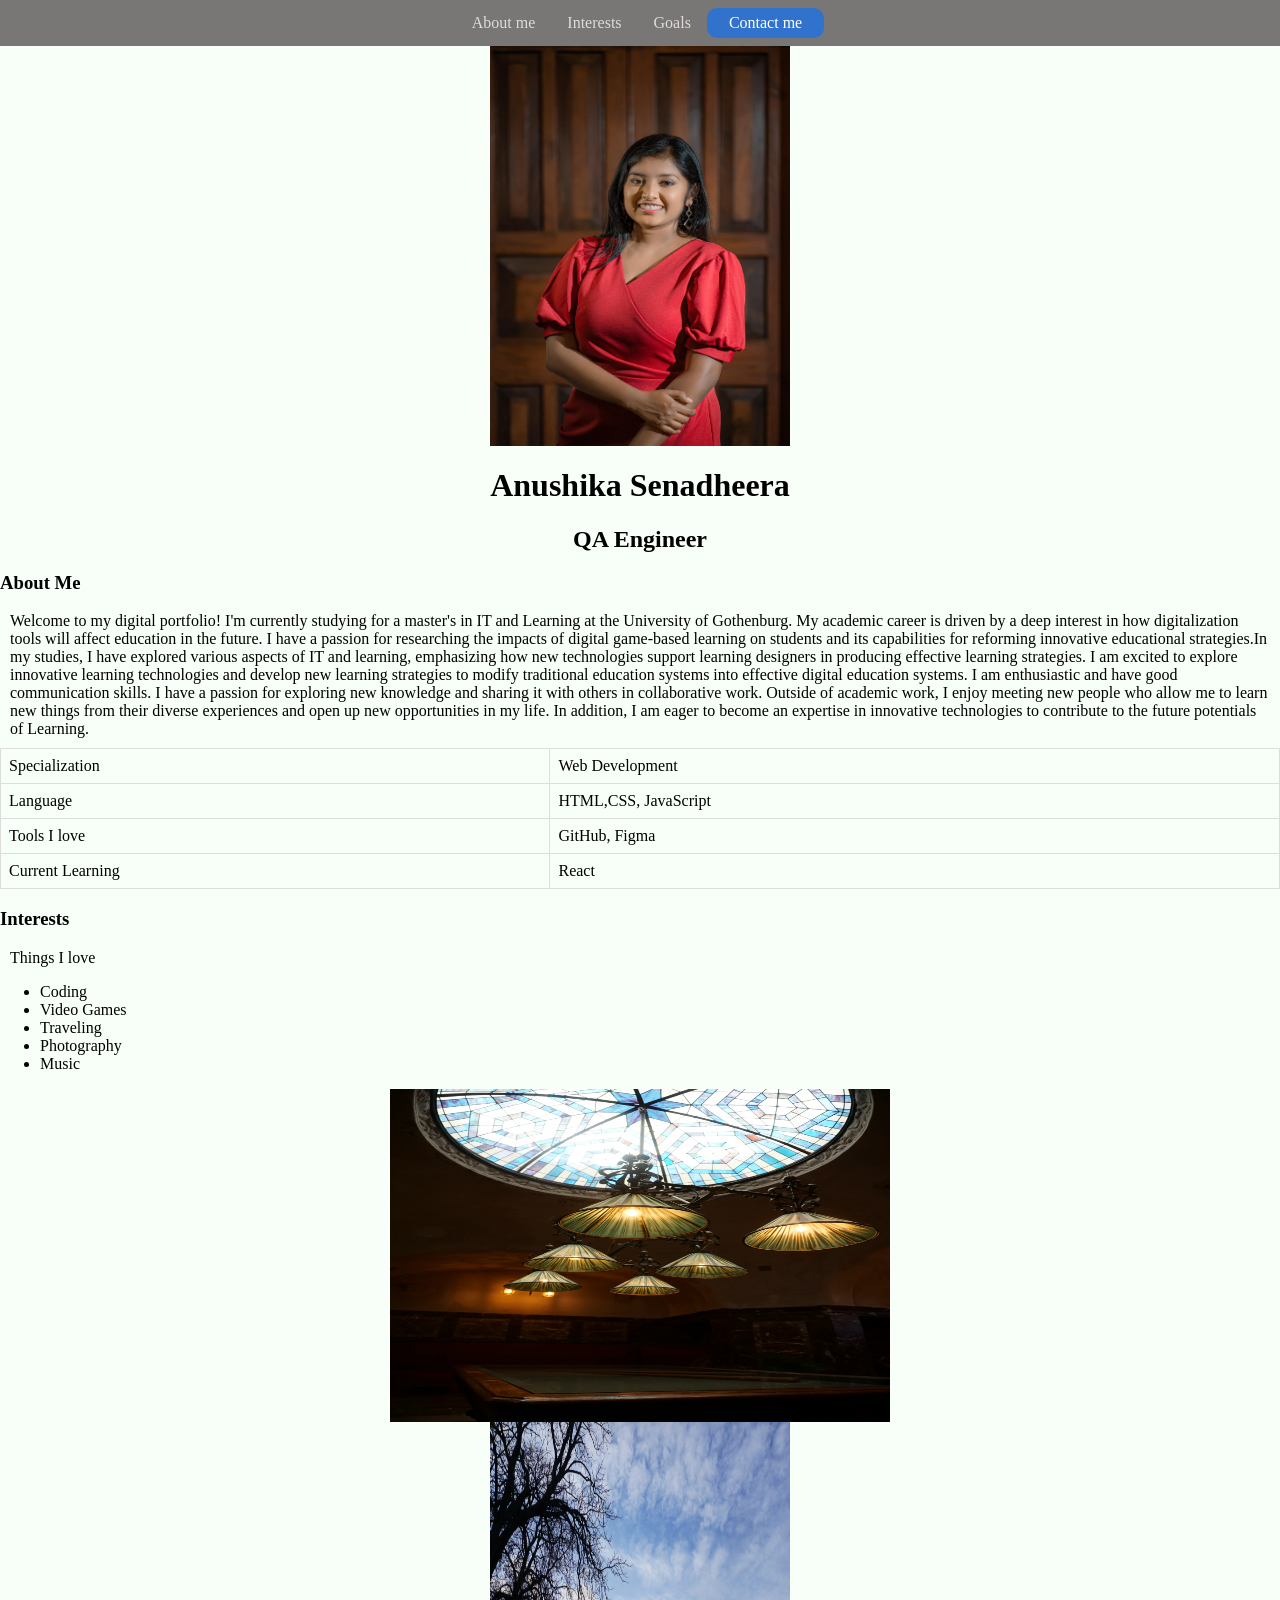
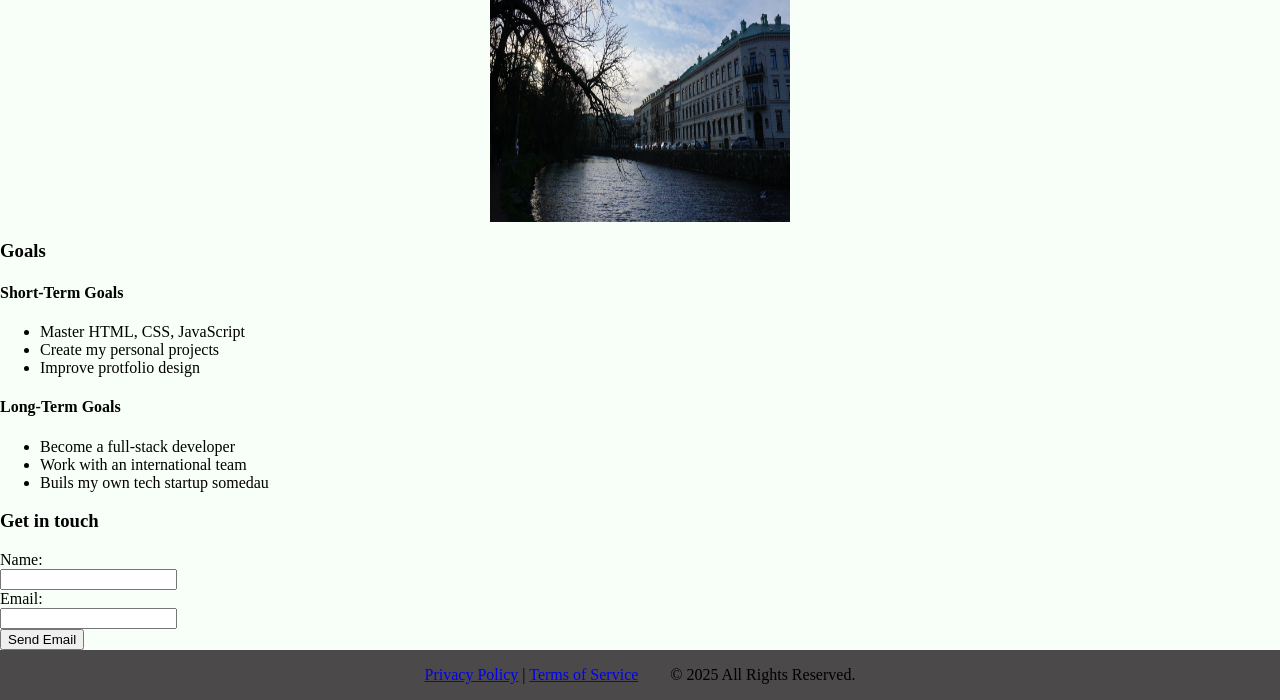
==== index.html @ 40f526b2 "Initial project setup" ====
<!DOCTYPE html>
<html lang="en">
<head>
    <meta charset="UTF-8">
    <meta name="viewport" content="width=device-width, initial-scale=1.0">
    <title>Digital Portfolio</title>
    <link rel="stylesheet" href="styles.css">


</head>

<body>

<ul class="navbar">
  <li><a href="#aboutme">About me</a></li>
  <li><a href="#interest">Interests</a></li>
  <li><a href="#goals">Goals</a></li>
  <li><a class="contact-btn" target="_blank" href="https://www.linkedin.com/feed/">Contact me</a></li>
</ul>


<img src="assets/IMG_3081.JPG" alt="A portrait of me standing in a art gallery"width="300"
height="400">

<h1>Anushika Senadheera</h1>
<h2>QA Engineer</h2>
<h3 id="aboutme">About Me</h3>
<p> Welcome to my digital portfolio! I'm currently studying for a master's in IT and Learning at the University of Gothenburg. My academic career is driven by a deep interest in how digitalization tools will affect education in the future. I have a passion for researching the impacts of digital game-based learning on students and its capabilities for reforming innovative educational strategies.In my studies, I have explored various aspects of IT and learning, emphasizing how new technologies support learning designers in producing effective learning strategies. I am excited to explore innovative learning technologies and develop new learning strategies to modify traditional education systems into effective digital education systems. I am enthusiastic and have good communication skills. I have a passion for exploring new knowledge and sharing it with others in collaborative work. Outside of academic work, I enjoy meeting new people who allow me to learn new things from their diverse experiences and open up new opportunities in my life.  In addition, I am eager to become an expertise in innovative technologies to contribute to the future potentials of Learning.</p>

<table>
  <tr>
    <td>Specialization</td>
    <td>Web Development</td>
  </tr>
  <tr>
    <td>Language</td>
    <td>HTML,CSS, JavaScript</td>
  </tr>
  <tr>
    <td>Tools I love</td>
    <td>GitHub, Figma</td>
  </tr>
  <tr>
    <td>Current Learning</td>
    <td>React</td>
  </tr>
  
  </table>

<h3 id="interest">Interests</h3>
<p>Things I love</p>


<ul>
    <li>Coding</li>
    <li>Video Games</li>
    <li>Traveling</li>
    <li>Photography</li>
    <li>Music</li>
</ul>

<img src="assets/DSC02137.JPG" alt="Photography of interior design of old castle in Gothenburg" width="500" height="333">
<img src="assets/DSC02173.JPG" alt="Sunset photography of Gothenburg city" width="300"
height="400">


<h3 id="goals">Goals</h3>
<h4>Short-Term Goals</h4>
<ul>
    <li>Master HTML, CSS, JavaScript</li>
    <li>Create my personal projects</li>
    <li>Improve protfolio design</li>
</ul>
<h4>Long-Term Goals</h4>
<ul>
    <li>Become a full-stack developer</li>
    <li>Work with an international team</li>
    <li>Buils my own tech startup somedau</li>
</ul>


<h3>Get in touch</h3>
<form action="mailto:chathupani1996@gmail.com">
    <label for="name">Name:</label><br>
    <input type="text" id="name" name="name"><br>

    <label for="email">Email:</label><br>
    <input type="email" id="email" name="email"><br>

    <input type="submit" value="Send Email">
</form>   

<footer>
    <div>
        <a href="#">Privacy Policy</a> | 
        <a href="#">Terms of Service</a>
    </div>
    <div>
        <span>© 2025 All Rights Reserved.</span>
    </div>

   


</footer>

</body>
</html>
---- styles.css ----
body {
  margin: 0;
  padding: 0;
  background-color:rgb(248, 255, 248);
}

h1 {text-align: center;}
h2 {text-align: center;}
h3 {text-align: left;}

h2, p {
  margin: 10px;
}

ul.navbar {
  list-style-type: none;
  margin: 0;
  padding: 0;
  background-color: #797676;
  display: flex;
  justify-content: center;
}

ul.navbar li {
    display: flex;
    align-items: center;
}

ul.navbar li a {
  display: block;
  color: rgb(225, 218, 218);
  padding: 14px 16px;
  text-decoration: none;
}

ul.navbar li a:hover {
  background-color: #4b4949;
}

ul.navbar li .contact-btn:link, ul.navbar li .contact-btn:visited {
  
  background-color: rgb(49, 114, 205);
  color: white;
  border: 2px solid rgb(49, 114, 205);
  padding: 4px 20px;
  border-radius: 10px;
  text-align: center;
  text-decoration: none;
  display: inline-block;
}

ul.navbar li .contact-btn:hover,ul.navbar li .contact-btn:active {
  background-color: white;
  color: black;
}


img {
  display: block;
  margin: auto;
}

table {
  border-collapse: collapse;
  width: 100%;
}

td, th {
  border: 1px solid #dddddd;
  text-align: left;
  padding: 8px;
}

footer {
    display: flex;
    background-color: #4b4949;
    padding-top: 1rem;
    padding-bottom: 1rem;
    padding-left: 4rem;
    padding-right: 4rem;
    /* /* align-items: center; */
    align-self: center; 
    justify-content: center;
    gap: 2rem;
}
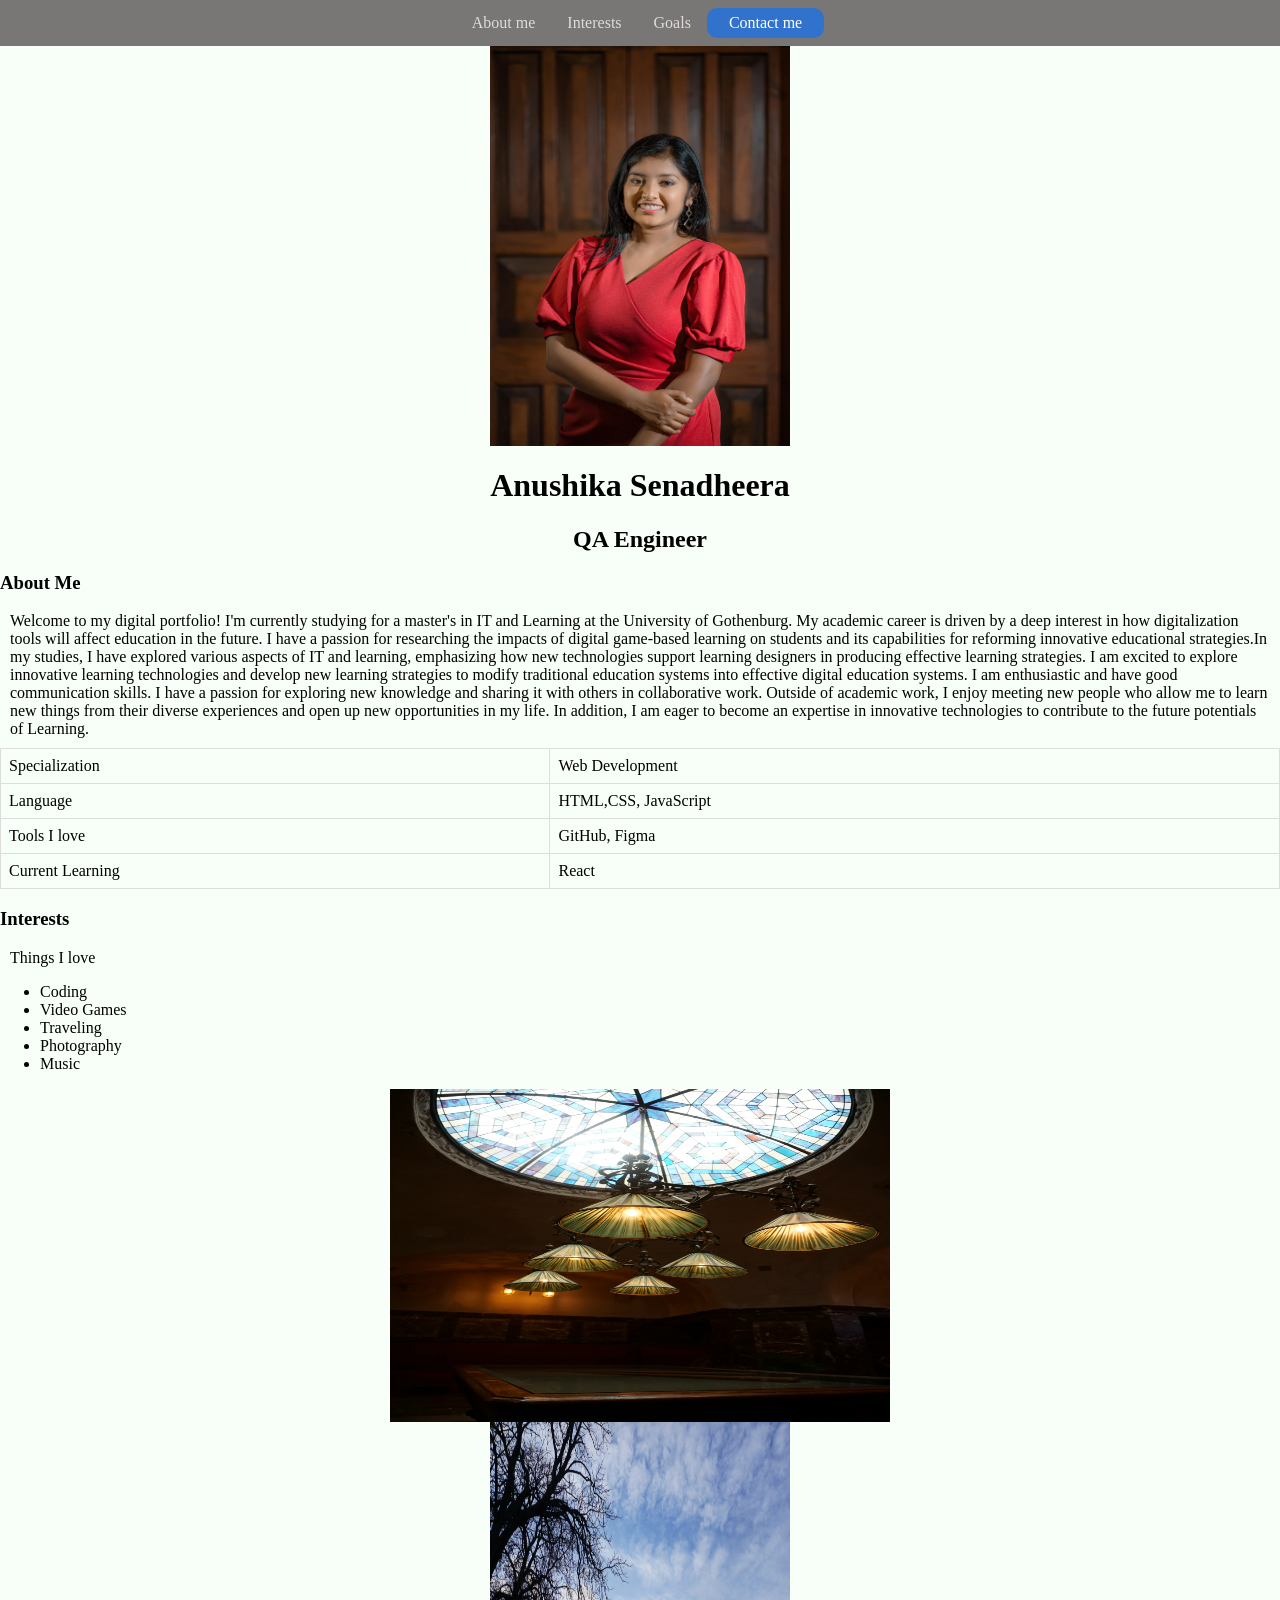
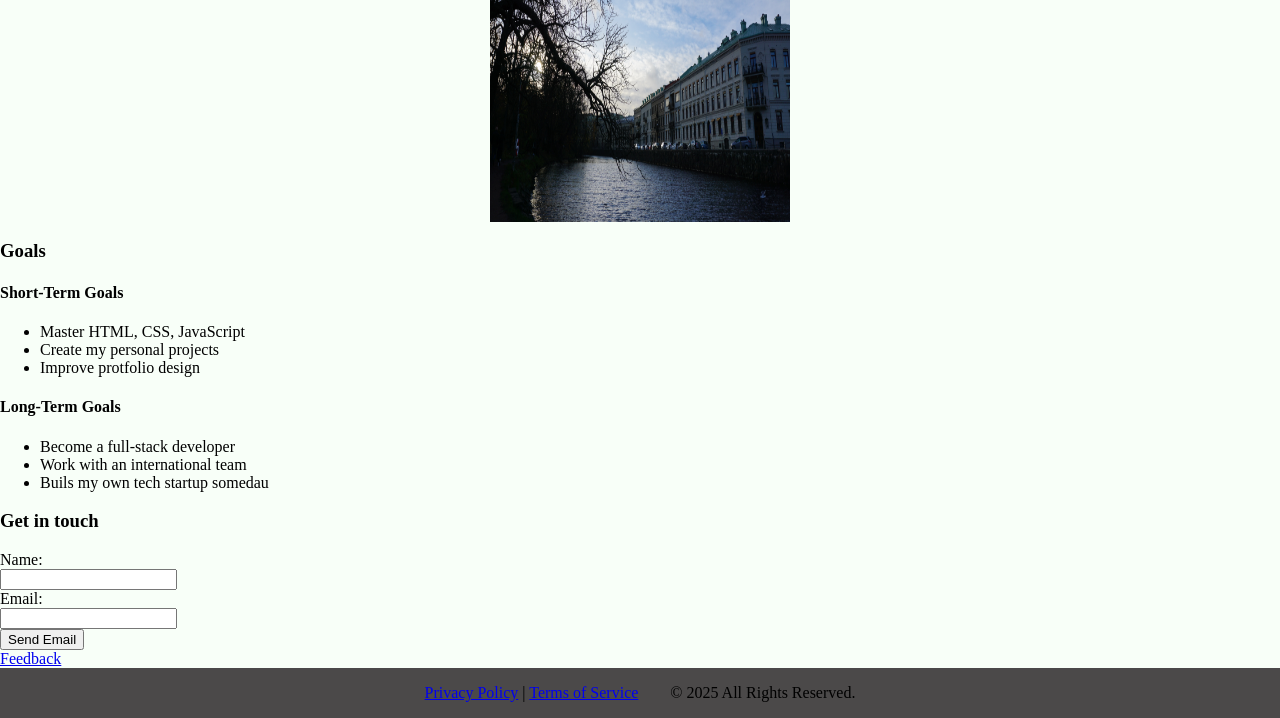
==== commit f898faef: "Add portfolio feedback form and navigation links" ====
--- a/index.html
+++ b/index.html
@@ -90,6 +90,10 @@
     <input type="submit" value="Send Email">
 </form>   
 
+<nav>
+  
+  <a href="feedback.html">Feedback</a>
+</nav>
 <footer>
     <div>
         <a href="#">Privacy Policy</a> | 
